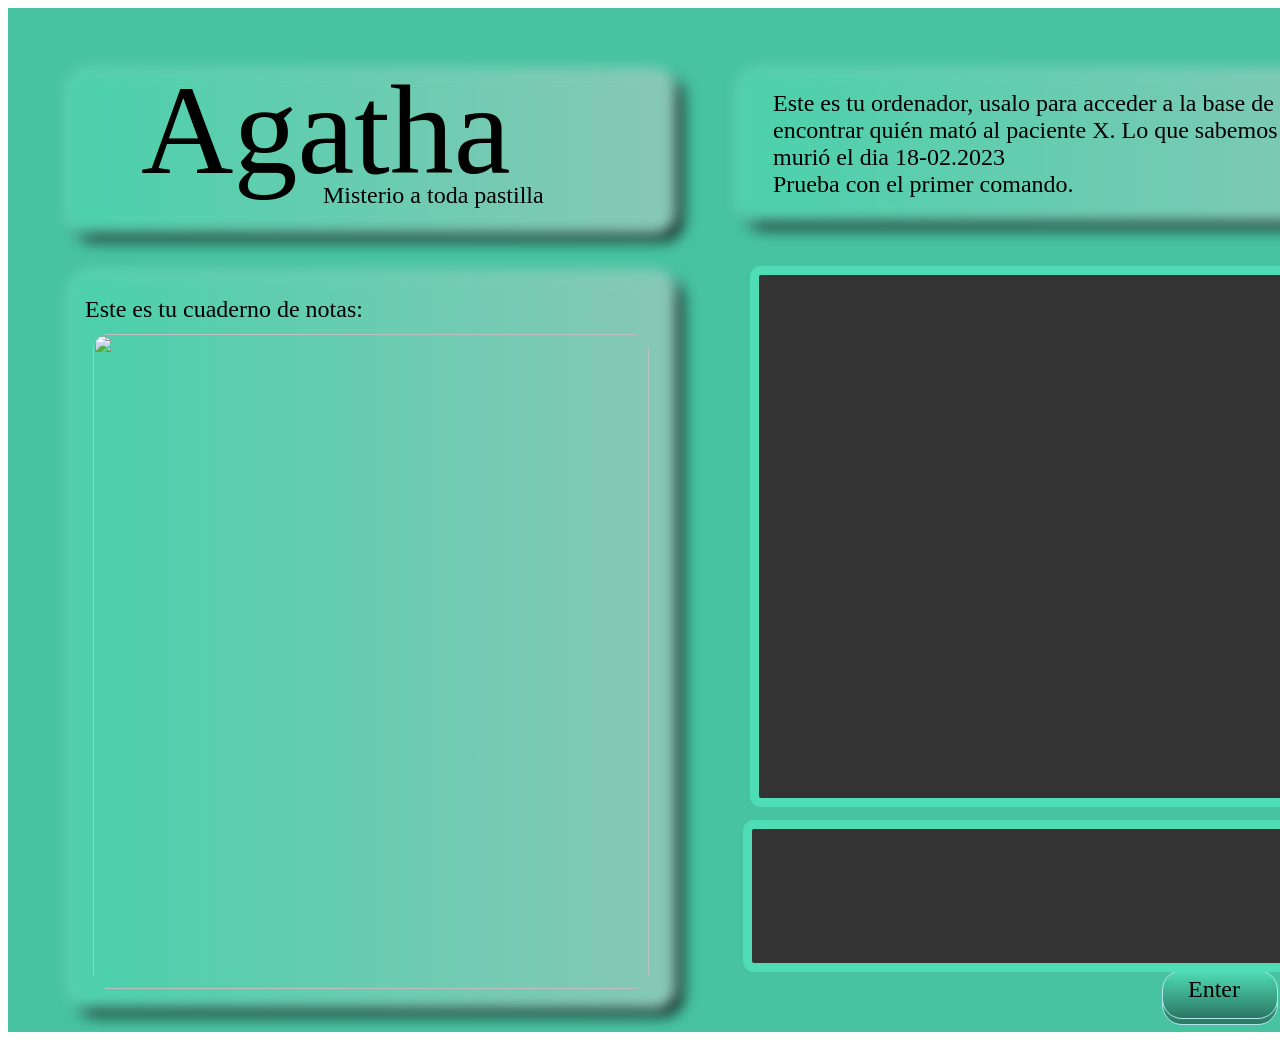
==== Agatha/src/main/resources/static/index.html @ eab16de8 "medio proyecto" ====
<!DOCTYPE html>
<html lang="en">
<head>
    <meta charset="UTF-8">
    <link rel="stylesheet" href="style.css">
    <link href="https://fonts.cdnfonts.com/css/typewriter" rel="stylesheet">
                
    <title>Agatha, Misterio a toda pastilla</title>
</head>
<body>
    <div class="PantallaDeJuego" style="width: 1440px; height: 1024px; position: relative; background: #47C3A0">
        <div class="Deletebutton" style="width: 114px; height: 47px; left: 1285px; top: 962px; position: absolute">
          <div class="Group2" style="width: 114px; height: 53px; left: 0px; top: 0px; position: absolute">
            <div class="Boxintro" style="width: 114px; height: 47px; left: 0px; top: 6px; position: absolute; background: linear-gradient(180deg, #4FCCDD 0%, #3D82AA 50%, #2B3977 100%); border-radius: 20px; border: 1px #B3E5F1 solid"></div>
            <div class="Boxintro" style="width: 114px; height: 47px; left: 0px; top: 0px; position: absolute; background: linear-gradient(180deg, #4FCCDD 0%, #3D82AA 50%, #2B3977 100%); border-radius: 20px; border: 1px #B3E5F1 solid"></div>
          </div>
          <div class="Borrar" style="width: 79px; height: 35px; left: 18px; top: 6px; position: absolute; color: black; font-size: 24px; font-family: American Typewriter; font-weight: 400; word-wrap: break-word">Borrar</div>
        </div>
        <div class="Enterbutton" style="width: 114px; height: 47px; left: 1154px; top: 962px; position: absolute">
          <div class="Group1" style="width: 114px; height: 53px; left: 0px; top: 0px; position: absolute">
            <div class="Boxintro" style="width: 114px; height: 47px; left: 0px; top: 6px; position: absolute; background: linear-gradient(180deg, #4FDDB5 0%, #3DAA8C 50%, #2B7761 100%); border-radius: 20px; border: 1px #B3E5F1 solid"></div>
            <div class="Boxintro" style="width: 114px; height: 47px; left: 0px; top: 0px; position: absolute; background: linear-gradient(180deg, #4FDDB5 0%, #3DAA8C 50%, #2B7761 100%); border-radius: 20px; border: 1px #B3E5F1 solid"></div>
          </div>
          <div class="Enter" style="width: 67px; height: 35px; left: 26px; top: 6px; position: absolute; color: black; font-size: 24px; font-family: American Typewriter; font-weight: 400; word-wrap: break-word">Enter</div>
        </div>
        <div class="Terminal" style="width: 650px; height: 523px; left: 742px; top: 258px; position: absolute; background: #333333; border-radius: 11px; border: 9px #4FDDB5 solid"></div>
        <div class="Input" style="width: 657px; height: 134px; left: 735px; top: 812px; position: absolute; background: #333333; border-radius: 11px; border: 9px #4FDDB5 solid"></div>
        <div class="Notes" style="width: 625px; height: 756px; left: 51px; top: 253px; position: absolute">
          <div class="Notas" style="width: 605px; height: 736px; left: 10px; top: 10px; position: absolute; background: linear-gradient(90deg, rgba(79.33, 220.98, 180.84, 0.54) 0%, rgba(190.33, 204.14, 200.23, 0.54) 100%); box-shadow: 6.599999904632568px 6.599999904632568px 6.599999904632568px; border-radius: 20px; border: 1px #F6F3F3 solid; filter: blur(6.60px); backdrop-filter: blur(4px)"></div>
          <div class="Pcuaderno" style="left: 26px; top: 35px; position: absolute; color: black; font-size: 24px; font-family: American Typewriter; font-weight: 400; word-wrap: break-word">Este es tu cuaderno de notas: </div>
          <img class="Texturacuaderno" style="width: 556px; height: 655px; left: 34px; top: 73px; position: absolute; border-radius: 16px" src="https://via.placeholder.com/556x655" />
        </div>
        <div class="Intro" style="width: 661px; height: 151px; left: 729px; top: 61px; position: absolute">
          <div class="Boxintro" style="width: 670px; height: 151px; left: 0px; top: 0px; position: absolute; background: linear-gradient(90deg, rgba(79.33, 220.98, 180.84, 0.54) 0%, rgba(190.33, 204.14, 200.23, 0.54) 100%); box-shadow: 6.599999904632568px 6.599999904632568px 6.599999904632568px; border-radius: 20px; border: 1px #F6F3F3 solid; filter: blur(6.60px)"></div>
          <div class="Intro" style="width: 589px; height: 43px; left: 36px; top: 21px; position: absolute; color: black; font-size: 24px; font-family: American Typewriter; font-weight: 400; word-wrap: break-word">Este es tu ordenador, usalo para acceder a la base de datos encontrar quién mató al paciente X. Lo que sabemos es que murió el dia 18-02.2023 <br/>Prueba con el primer comando. </div>
        </div>
        <div class="Header" style="width: 632px; height: 175px; left: 59px; top: 49px; position: absolute">
          <div class="Boxheader" style="width: 607px; height: 163px; left: 0px; top: 12px; position: absolute; background: linear-gradient(90deg, rgba(79.33, 220.98, 180.84, 0.54) 0%, rgba(190.33, 204.14, 200.23, 0.54) 100%); box-shadow: 6.599999904632568px 6.599999904632568px 6.599999904632568px; border-radius: 20px; border: 1px #F6F3F3 solid; filter: blur(6.60px); backdrop-filter: blur(4px)"></div>
          <div class="Header" style="width: 476px; height: 125px; left: 74px; top: 0px; position: absolute; color: black; font-size: 128px; font-family: American Typewriter; font-weight: 400; word-wrap: break-word">Agatha</div>
          <div class="Subheader" style="width: 376px; height: 35px; left: 256px; top: 125px; position: absolute; color: black; font-size: 24px; font-family: American Typewriter; font-weight: 400; word-wrap: break-word">Misterio a toda pastilla</div>
        </div>
      </div>
</body>
</html>
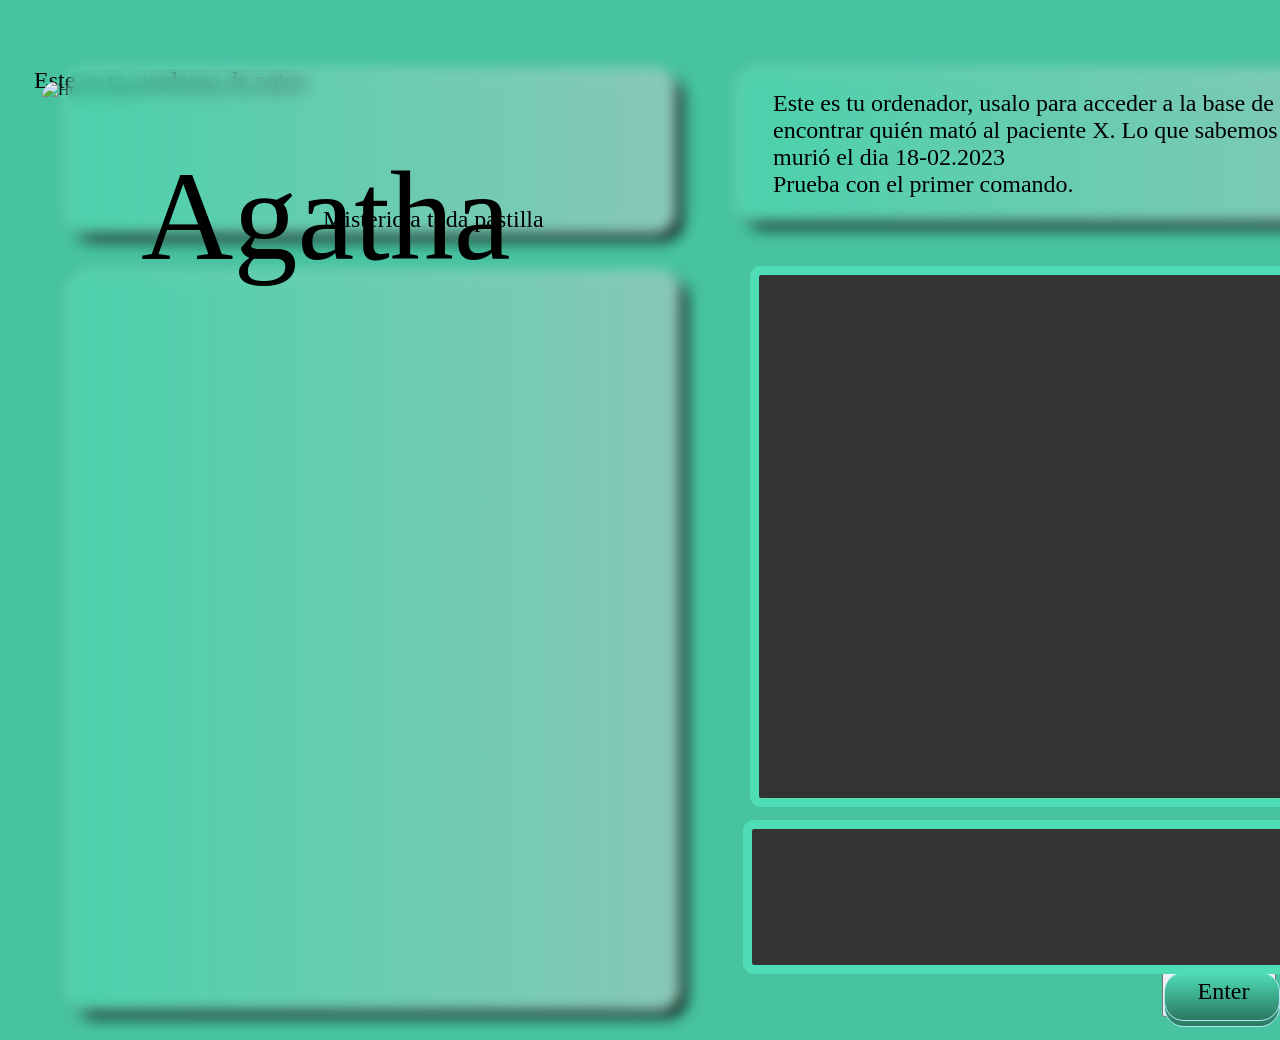
==== commit 1a1c71e2: "proyecto arreglado" ====
--- a/Agatha/src/main/resources/static/index.html
+++ b/Agatha/src/main/resources/static/index.html
@@ -7,38 +7,52 @@
                 
     <title>Agatha, Misterio a toda pastilla</title>
 </head>
-<body>
-    <div class="PantallaDeJuego" style="width: 1440px; height: 1024px; position: relative; background: #47C3A0">
-        <div class="Deletebutton" style="width: 114px; height: 47px; left: 1285px; top: 962px; position: absolute">
+<body class="PantallaDeJuego" style="width: 1440px; height: 1024px; position: relative; background: #47C3A0">
+   
+        <button class="Deletebutton" style="width: 114px; height: 47px; left: 1285px; top: 962px; position: absolute">
           <div class="Group2" style="width: 114px; height: 53px; left: 0px; top: 0px; position: absolute">
             <div class="Boxintro" style="width: 114px; height: 47px; left: 0px; top: 6px; position: absolute; background: linear-gradient(180deg, #4FCCDD 0%, #3D82AA 50%, #2B3977 100%); border-radius: 20px; border: 1px #B3E5F1 solid"></div>
             <div class="Boxintro" style="width: 114px; height: 47px; left: 0px; top: 0px; position: absolute; background: linear-gradient(180deg, #4FCCDD 0%, #3D82AA 50%, #2B3977 100%); border-radius: 20px; border: 1px #B3E5F1 solid"></div>
           </div>
-          <div class="Borrar" style="width: 79px; height: 35px; left: 18px; top: 6px; position: absolute; color: black; font-size: 24px; font-family: American Typewriter; font-weight: 400; word-wrap: break-word">Borrar</div>
-        </div>
-        <div class="Enterbutton" style="width: 114px; height: 47px; left: 1154px; top: 962px; position: absolute">
+          <span class="Borrar" style="width: 79px; height: 35px; left: 18px; top: 6px; position: absolute; color: black; font-size: 24px; font-family: American Typewriter; font-weight: 400; word-wrap: break-word">Borrar</span>
+        </button>
+        <button class="Enterbutton" style="width: 114px; height: 47px; left: 1154px; top: 962px; position: absolute">
           <div class="Group1" style="width: 114px; height: 53px; left: 0px; top: 0px; position: absolute">
-            <div class="Boxintro" style="width: 114px; height: 47px; left: 0px; top: 6px; position: absolute; background: linear-gradient(180deg, #4FDDB5 0%, #3DAA8C 50%, #2B7761 100%); border-radius: 20px; border: 1px #B3E5F1 solid"></div>
-            <div class="Boxintro" style="width: 114px; height: 47px; left: 0px; top: 0px; position: absolute; background: linear-gradient(180deg, #4FDDB5 0%, #3DAA8C 50%, #2B7761 100%); border-radius: 20px; border: 1px #B3E5F1 solid"></div>
+                <div class="Boxintro" style="width: 114px; height: 47px; left: 0px; top: 6px; position: absolute; background: linear-gradient(180deg, #4FDDB5 0%, #3DAA8C 50%, #2B7761 100%); border-radius: 20px; border: 1px #B3E5F1 solid"></div>
+                <div class="Boxintro" style="width: 114px; height: 47px; left: 0px; top: 0px; position: absolute; background: linear-gradient(180deg, #4FDDB5 0%, #3DAA8C 50%, #2B7761 100%); border-radius: 20px; border: 1px #B3E5F1 solid"></div>
           </div>
-          <div class="Enter" style="width: 67px; height: 35px; left: 26px; top: 6px; position: absolute; color: black; font-size: 24px; font-family: American Typewriter; font-weight: 400; word-wrap: break-word">Enter</div>
-        </div>
-        <div class="Terminal" style="width: 650px; height: 523px; left: 742px; top: 258px; position: absolute; background: #333333; border-radius: 11px; border: 9px #4FDDB5 solid"></div>
-        <div class="Input" style="width: 657px; height: 134px; left: 735px; top: 812px; position: absolute; background: #333333; border-radius: 11px; border: 9px #4FDDB5 solid"></div>
-        <div class="Notes" style="width: 625px; height: 756px; left: 51px; top: 253px; position: absolute">
-          <div class="Notas" style="width: 605px; height: 736px; left: 10px; top: 10px; position: absolute; background: linear-gradient(90deg, rgba(79.33, 220.98, 180.84, 0.54) 0%, rgba(190.33, 204.14, 200.23, 0.54) 100%); box-shadow: 6.599999904632568px 6.599999904632568px 6.599999904632568px; border-radius: 20px; border: 1px #F6F3F3 solid; filter: blur(6.60px); backdrop-filter: blur(4px)"></div>
-          <div class="Pcuaderno" style="left: 26px; top: 35px; position: absolute; color: black; font-size: 24px; font-family: American Typewriter; font-weight: 400; word-wrap: break-word">Este es tu cuaderno de notas: </div>
-          <img class="Texturacuaderno" style="width: 556px; height: 655px; left: 34px; top: 73px; position: absolute; border-radius: 16px" src="https://via.placeholder.com/556x655" />
-        </div>
+             <span class="Enter" style="width: 67px; height: 35px; left: 26px; top: 6px; position: absolute; color: black; font-size: 24px; font-family: American Typewriter; font-weight: 400; word-wrap: break-word">Enter</span>
+        </button>
+        
+    <output class="Terminal" style="width: 650px; height: 523px; left: 742px; top: 258px; position: absolute; background: #333333; border-radius: 11px; border: 9px #4FDDB5 solid"></output>
+        
+    <input class="Input" style="width: 657px; height: 134px; left: 735px; top: 812px; position: absolute; background: #333333; border-radius: 11px; border: 9px #4FDDB5 solid"></input>
+        
+    
+    <div class="Notes" style="width: 625px; height: 756px; left: 51px; top: 253px; position: absolute">
+            
+        <input type="textarea" class="Notas" style="width: 605px; height: 736px; left: 10px; top: 10px; position: absolute; background: linear-gradient(90deg, rgba(79.33, 220.98, 180.84, 0.54) 0%, rgba(190.33, 204.14, 200.23, 0.54) 100%); box-shadow: 6.599999904632568px 6.599999904632568px 6.599999904632568px; border-radius: 20px; border: 1px #F6F3F3 solid; filter: blur(6.60px); backdrop-filter: blur(4px)"></div>
+          
+        <p class="Pcuaderno" style="left: 26px; top: 35px; position: absolute; color: black; font-size: 24px; font-weight: 400; word-wrap: break-word">Este es tu cuaderno de notas: </p>
+          
+        <img class="Texturacuaderno" style="width: 556px; height: 655px; left: 34px; top: 73px; position: absolute; border-radius: 16px" src="papel_cuadrados.jpg" alt="Hoja de papel de cuaderno, decorativo" />
+    </div>
+        
+        
+        
         <div class="Intro" style="width: 661px; height: 151px; left: 729px; top: 61px; position: absolute">
           <div class="Boxintro" style="width: 670px; height: 151px; left: 0px; top: 0px; position: absolute; background: linear-gradient(90deg, rgba(79.33, 220.98, 180.84, 0.54) 0%, rgba(190.33, 204.14, 200.23, 0.54) 100%); box-shadow: 6.599999904632568px 6.599999904632568px 6.599999904632568px; border-radius: 20px; border: 1px #F6F3F3 solid; filter: blur(6.60px)"></div>
           <div class="Intro" style="width: 589px; height: 43px; left: 36px; top: 21px; position: absolute; color: black; font-size: 24px; font-family: American Typewriter; font-weight: 400; word-wrap: break-word">Este es tu ordenador, usalo para acceder a la base de datos encontrar quién mató al paciente X. Lo que sabemos es que murió el dia 18-02.2023 <br/>Prueba con el primer comando. </div>
         </div>
+        
+        
+        
+        
         <div class="Header" style="width: 632px; height: 175px; left: 59px; top: 49px; position: absolute">
           <div class="Boxheader" style="width: 607px; height: 163px; left: 0px; top: 12px; position: absolute; background: linear-gradient(90deg, rgba(79.33, 220.98, 180.84, 0.54) 0%, rgba(190.33, 204.14, 200.23, 0.54) 100%); box-shadow: 6.599999904632568px 6.599999904632568px 6.599999904632568px; border-radius: 20px; border: 1px #F6F3F3 solid; filter: blur(6.60px); backdrop-filter: blur(4px)"></div>
-          <div class="Header" style="width: 476px; height: 125px; left: 74px; top: 0px; position: absolute; color: black; font-size: 128px; font-family: American Typewriter; font-weight: 400; word-wrap: break-word">Agatha</div>
-          <div class="Subheader" style="width: 376px; height: 35px; left: 256px; top: 125px; position: absolute; color: black; font-size: 24px; font-family: American Typewriter; font-weight: 400; word-wrap: break-word">Misterio a toda pastilla</div>
+          <h1 class="Header" style="width: 476px; height: 125px; left: 74px; top: 0px; position: absolute; color: black; font-size: 128px; font-family: American Typewriter; font-weight: 400; word-wrap: break-word">Agatha</h1>
+          <h3 class="Subheader" style="width: 376px; height: 35px; left: 256px; top: 125px; position: absolute; color: black; font-size: 24px; font-family: American Typewriter; font-weight: 400; word-wrap: break-word">Misterio a toda pastilla</h3>
         </div>
-      </div>
+     
 </body>
 </html>
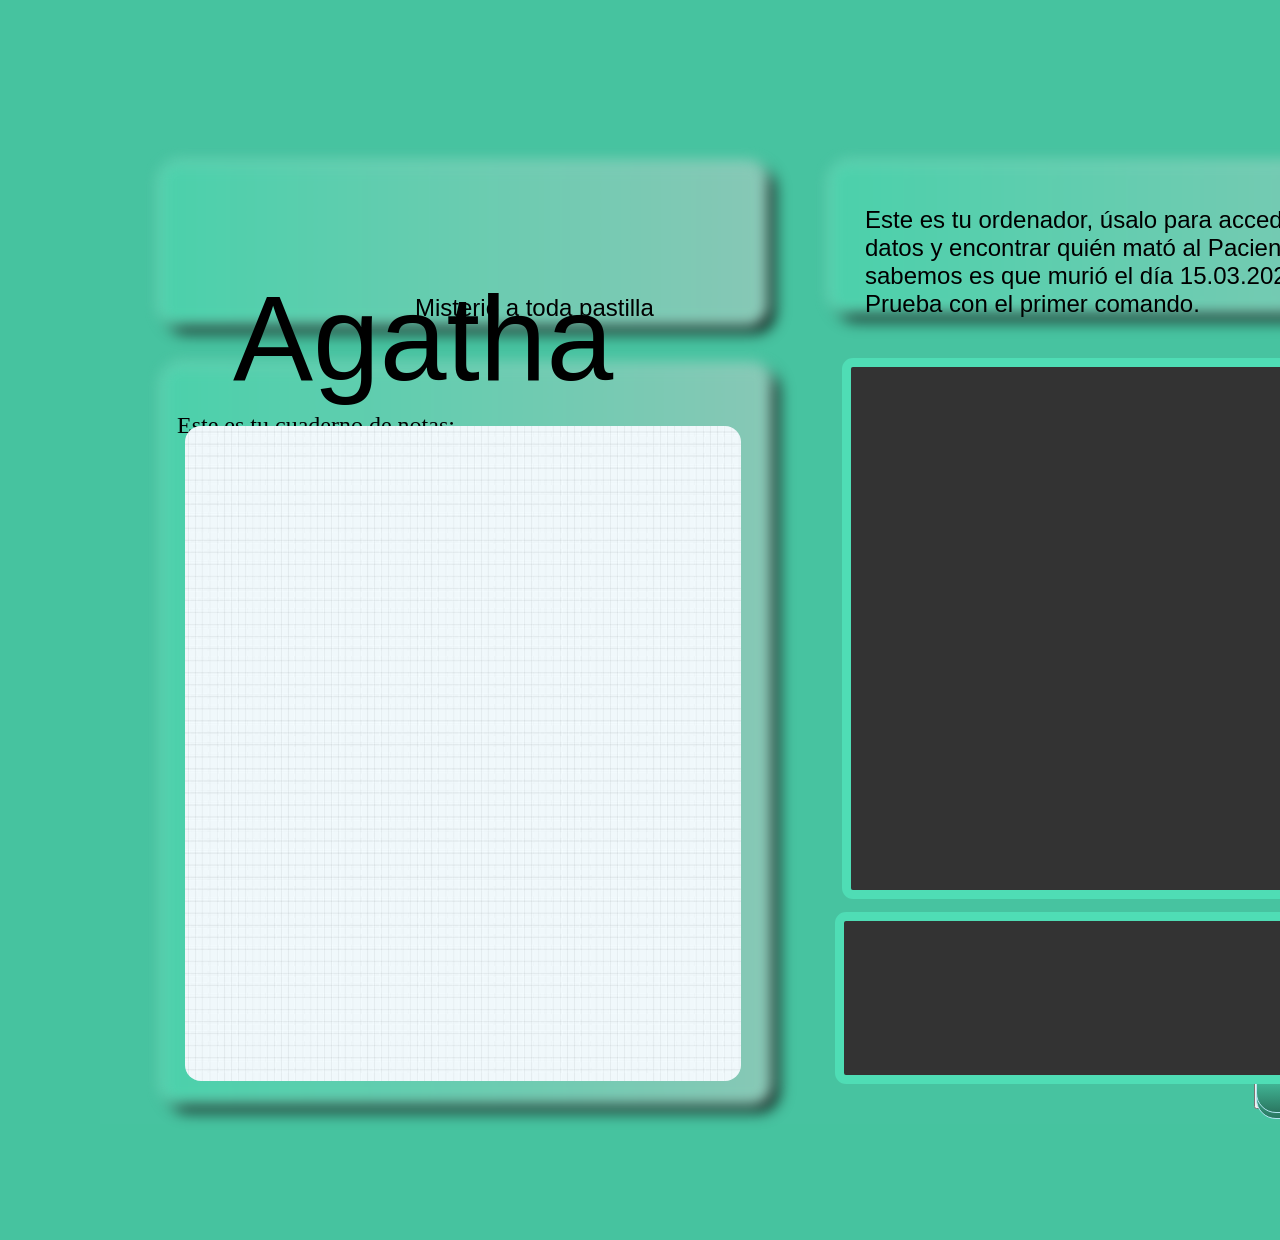
==== commit 50f34329: "funciona el back" ====
--- a/Agatha/src/main/resources/static/index.html
+++ b/Agatha/src/main/resources/static/index.html
@@ -1,58 +1,53 @@
 <!DOCTYPE html>
 <html lang="en">
 <head>
-    <meta charset="UTF-8">
-    <link rel="stylesheet" href="style.css">
-    <link href="https://fonts.cdnfonts.com/css/typewriter" rel="stylesheet">
+  <meta charset="UTF-8">
+  <meta name="viewport" content="width=device-width, initial-scale=1.0">
+  <title>Agatha - Hospital Database</title>
+  <link rel="stylesheet" href="css/styles.css">
+  <link href="https://fonts.cdnfonts.com/css/typewriter" rel="stylesheet">
                 
-    <title>Agatha, Misterio a toda pastilla</title>
 </head>
-<body class="PantallaDeJuego" style="width: 1440px; height: 1024px; position: relative; background: #47C3A0">
-   
-        <button class="Deletebutton" style="width: 114px; height: 47px; left: 1285px; top: 962px; position: absolute">
-          <div class="Group2" style="width: 114px; height: 53px; left: 0px; top: 0px; position: absolute">
-            <div class="Boxintro" style="width: 114px; height: 47px; left: 0px; top: 6px; position: absolute; background: linear-gradient(180deg, #4FCCDD 0%, #3D82AA 50%, #2B3977 100%); border-radius: 20px; border: 1px #B3E5F1 solid"></div>
-            <div class="Boxintro" style="width: 114px; height: 47px; left: 0px; top: 0px; position: absolute; background: linear-gradient(180deg, #4FCCDD 0%, #3D82AA 50%, #2B3977 100%); border-radius: 20px; border: 1px #B3E5F1 solid"></div>
-          </div>
-          <span class="Borrar" style="width: 79px; height: 35px; left: 18px; top: 6px; position: absolute; color: black; font-size: 24px; font-family: American Typewriter; font-weight: 400; word-wrap: break-word">Borrar</span>
-        </button>
-        <button class="Enterbutton" style="width: 114px; height: 47px; left: 1154px; top: 962px; position: absolute">
-          <div class="Group1" style="width: 114px; height: 53px; left: 0px; top: 0px; position: absolute">
-                <div class="Boxintro" style="width: 114px; height: 47px; left: 0px; top: 6px; position: absolute; background: linear-gradient(180deg, #4FDDB5 0%, #3DAA8C 50%, #2B7761 100%); border-radius: 20px; border: 1px #B3E5F1 solid"></div>
-                <div class="Boxintro" style="width: 114px; height: 47px; left: 0px; top: 0px; position: absolute; background: linear-gradient(180deg, #4FDDB5 0%, #3DAA8C 50%, #2B7761 100%); border-radius: 20px; border: 1px #B3E5F1 solid"></div>
-          </div>
-             <span class="Enter" style="width: 67px; height: 35px; left: 26px; top: 6px; position: absolute; color: black; font-size: 24px; font-family: American Typewriter; font-weight: 400; word-wrap: break-word">Enter</span>
-        </button>
-        
-    <output class="Terminal" style="width: 650px; height: 523px; left: 742px; top: 258px; position: absolute; background: #333333; border-radius: 11px; border: 9px #4FDDB5 solid"></output>
-        
-    <input class="Input" style="width: 657px; height: 134px; left: 735px; top: 812px; position: absolute; background: #333333; border-radius: 11px; border: 9px #4FDDB5 solid"></input>
-        
-    
-    <div class="Notes" style="width: 625px; height: 756px; left: 51px; top: 253px; position: absolute">
-            
-        <input type="textarea" class="Notas" style="width: 605px; height: 736px; left: 10px; top: 10px; position: absolute; background: linear-gradient(90deg, rgba(79.33, 220.98, 180.84, 0.54) 0%, rgba(190.33, 204.14, 200.23, 0.54) 100%); box-shadow: 6.599999904632568px 6.599999904632568px 6.599999904632568px; border-radius: 20px; border: 1px #F6F3F3 solid; filter: blur(6.60px); backdrop-filter: blur(4px)"></div>
-          
-        <p class="Pcuaderno" style="left: 26px; top: 35px; position: absolute; color: black; font-size: 24px; font-weight: 400; word-wrap: break-word">Este es tu cuaderno de notas: </p>
-          
-        <img class="Texturacuaderno" style="width: 556px; height: 655px; left: 34px; top: 73px; position: absolute; border-radius: 16px" src="papel_cuadrados.jpg" alt="Hoja de papel de cuaderno, decorativo" />
-    </div>
-        
-        
-        
-        <div class="Intro" style="width: 661px; height: 151px; left: 729px; top: 61px; position: absolute">
-          <div class="Boxintro" style="width: 670px; height: 151px; left: 0px; top: 0px; position: absolute; background: linear-gradient(90deg, rgba(79.33, 220.98, 180.84, 0.54) 0%, rgba(190.33, 204.14, 200.23, 0.54) 100%); box-shadow: 6.599999904632568px 6.599999904632568px 6.599999904632568px; border-radius: 20px; border: 1px #F6F3F3 solid; filter: blur(6.60px)"></div>
-          <div class="Intro" style="width: 589px; height: 43px; left: 36px; top: 21px; position: absolute; color: black; font-size: 24px; font-family: American Typewriter; font-weight: 400; word-wrap: break-word">Este es tu ordenador, usalo para acceder a la base de datos encontrar quién mató al paciente X. Lo que sabemos es que murió el dia 18-02.2023 <br/>Prueba con el primer comando. </div>
-        </div>
-        
-        
-        
-        
-        <div class="Header" style="width: 632px; height: 175px; left: 59px; top: 49px; position: absolute">
-          <div class="Boxheader" style="width: 607px; height: 163px; left: 0px; top: 12px; position: absolute; background: linear-gradient(90deg, rgba(79.33, 220.98, 180.84, 0.54) 0%, rgba(190.33, 204.14, 200.23, 0.54) 100%); box-shadow: 6.599999904632568px 6.599999904632568px 6.599999904632568px; border-radius: 20px; border: 1px #F6F3F3 solid; filter: blur(6.60px); backdrop-filter: blur(4px)"></div>
-          <h1 class="Header" style="width: 476px; height: 125px; left: 74px; top: 0px; position: absolute; color: black; font-size: 128px; font-family: American Typewriter; font-weight: 400; word-wrap: break-word">Agatha</h1>
-          <h3 class="Subheader" style="width: 376px; height: 35px; left: 256px; top: 125px; position: absolute; color: black; font-size: 24px; font-family: American Typewriter; font-weight: 400; word-wrap: break-word">Misterio a toda pastilla</h3>
-        </div>
-     
+<body>
+  <body>
+  <main class="Container">
+    <section class="PantallaDeJuego">
+      <button id="resetButton" class="Deletebutton" aria-label="Borrar comandos anteriores">
+        <span class="Botonazul">
+          <span class="Fbotondelete2"></span>
+          <span class="Fbotondelete1"></span>
+        </span>
+        <span class="Borrar">Borrar</span>
+      </button>
+      <button id="enterButton" class="Enterbutton" aria-label="Ejecutar comando">
+        <span class="Botonverde">
+          <span class="Fbotonenter2"></span>
+          <span class="Fbotonenter1"></span>
+        </span>
+        <span class="Enter">Enter</span>
+      </button>
+      <div id="Cuadro_de_entrada" class="Terminal">
+        <div class="terminal-screen"></div>
+      </div>
+      <textarea id="queryInput" class="Input" aria-label="Ingrese su comando aquí"></textarea>
+      <section class="Notes">
+        <textarea class="Divnotas" aria-label="Notas sobre pistas encontradas"></textarea>
+        <p class="Pcuaderno">Este es tu cuaderno de notas:</p>
+        <img class="Texturacuaderno" src="media/papel_cuadrados.jpg" alt="Textura de cuaderno" />
+      </section>
+      <section class="Intro">
+        <div class="Boxintro"></div>
+        <p class="Pintro">Este es tu ordenador, úsalo para acceder a la base de datos y encontrar quién mató al Paciente X. Lo que sabemos es que murió el día 15.03.2023<br/>Prueba con el primer comando.</p>
+      </section>
+      <section class="Header">
+        <div class="Boxheader"></div>
+        <h1 class="Titulo">Agatha</h1>
+        <h2 class="Subheader">Misterio a toda pastilla</h2>
+      </section>
+    </section>
+  </main>
+
+  <script src="js/script.js"></script>
 </body>
+
 </html>
--- a/Agatha/src/main/resources/static/css/styles.css
+++ b/Agatha/src/main/resources/static/css/styles.css
@@ -0,0 +1,275 @@
+body {
+  width: 1630px;
+  height: 1224px;
+  background: #46c39f;
+  font-family: 'Typewriter', sans-serif;
+                                                
+}
+
+.PantallaDeJuego {
+  width: 1440px;
+  height: 1024px;
+  left: 100px;
+  top: 100px;
+  position: absolute;
+  background: #47C3A0;
+}
+
+.Deletebutton {
+  width: 114px;
+  height: 47px;
+  left: 1285px;
+  top: 962px;
+  position: absolute;
+}
+
+.Botonazul {
+  width: 114px;
+  height: 53px;
+  left: 0px;
+  top: 0px;
+  position: absolute;
+}
+
+.Fbotondelete2 {
+  width: 114px;
+  height: 47px;
+  left: 0px;
+  top: 6px;
+  position: absolute;
+  background: linear-gradient(180deg, #4FCCDD 0%, #3D82AA 50%, #2B3977 100%);
+  border-radius: 20px;
+  border: 1px #B3E5F1 solid;
+}
+
+.Fbotondelete1 {
+  width: 114px;
+  height: 47px;
+  left: 0px;
+  top: 0px;
+  position: absolute;
+  background: linear-gradient(180deg, #4FCCDD 0%, #3D82AA 50%, #2B3977 100%);
+  border-radius: 20px;
+  border: 1px #B3E5F1 solid;
+}
+
+.Borrar {
+  width: 79px;
+  height: 35px;
+  left: 18px;
+  top: 6px;
+  position: absolute;
+  color: black;
+  font-size: 24px;
+  font-family: American Typewriter;
+  font-weight: 400;
+  word-wrap: break-word;
+}
+
+.Enterbutton {
+  width: 114px;
+  height: 47px;
+  left: 1154px;
+  top: 962px;
+  position: absolute;
+}
+
+.Botonverde {
+  width: 114px;
+  height: 53px;
+  left: 0px;
+  top: 0px;
+  position: absolute;
+}
+
+.Fbotonenter2 {
+  width: 114px;
+  height: 47px;
+  left: 0px;
+  top: 6px;
+  position: absolute;
+  background: linear-gradient(180deg, #4FDDB5 0%, #3DAA8C 50%, #2B7761 100%);
+  border-radius: 20px;
+  border: 1px #B3E5F1 solid;
+}
+
+.Fbotonenter1 {
+  width: 114px;
+  height: 47px;
+  left: 0px;
+  top: 0px;
+  position: absolute;
+  background: linear-gradient(180deg, #4FDDB5 0%, #3DAA8C 50%, #2B7761 100%);
+  border-radius: 20px;
+  border: 1px #B3E5F1 solid;
+}
+
+.Enter {
+  width: 67px;
+  height: 35px;
+  left: 26px;
+  top: 6px;
+  position: absolute;
+  color: black;
+  font-size: 24px;
+  font-weight: 400;
+  word-wrap: break-word;
+}
+
+.Terminal {
+  width: 650px;
+  height: 523px;
+  left: 742px;
+  top: 258px;
+  position: absolute;
+  background: #333333;
+  border-radius: 11px;
+  border: 9px #4FDDB5 solid;
+  overflow-y: auto;
+  white-space: pre-wrap;
+  word-wrap: break-word;
+  
+}
+
+.terminal-screen {
+    color: #00FF00;
+    font-family: monospace;
+    padding: 10px;
+    overflow-y: auto;
+    height: 100%;
+}
+
+.Input {
+  width: 657px;
+  height: 134px;
+  left: 735px;
+  top: 812px;
+  position: absolute;
+  background: #333333;
+  border-radius: 11px;
+  border: 9px #4FDDB5 solid;
+  color: #00FF00;
+    font-family: monospace;
+    padding: 10px;
+}
+
+.Notes {
+  width: 625px;
+  height: 756px;
+  left: 51px;
+  top: 253px;
+  position: absolute;
+}
+
+.Divnotas {
+  width: 605px;
+  height: 736px;
+  left: 10px;
+  top: 10px;
+  position: absolute;
+  background: linear-gradient(90deg, rgba(79.33, 220.98, 180.84, 0.54) 0%, rgba(190.33, 204.14, 200.23, 0.54) 100%);
+  box-shadow: 6.599999904632568px 6.599999904632568px 6.599999904632568px;
+  border-radius: 20px;
+  border: 1px #F6F3F3 solid;
+  filter: blur(6.60px);
+  backdrop-filter: blur(4px);
+}
+
+.Pcuaderno {
+  left: 26px;
+  top: 35px;
+  position: absolute;
+  color: black;
+  font-size: 24px;
+  font-family: American Typewriter;
+  font-weight: 400;
+  word-wrap: break-word;
+}
+
+.Texturacuaderno {
+  width: 556px;
+  height: 655px;
+  left: 34px;
+  top: 73px;
+  position: absolute;
+  border-radius: 16px;
+}
+
+.Intro {
+  width: 661px;
+  height: 151px;
+  left: 729px;
+  top: 61px;
+  position: absolute;
+}
+
+.Boxintro {
+  width: 670px;
+  height: 151px;
+  left: 0px;
+  top: 0px;
+  position: absolute;
+  background: linear-gradient(90deg, rgba(79.33, 220.98, 180.84, 0.54) 0%, rgba(190.33, 204.14, 200.23, 0.54) 100%);
+  box-shadow: 6.599999904632568px 6.599999904632568px 6.599999904632568px;
+  border-radius: 20px;
+  border: 1px #F6F3F3 solid;
+  filter: blur(6.60px);
+}
+
+.Pintro {
+  width: 589px;
+  height: 43px;
+  left: 36px;
+  top: 21px;
+  position: absolute;
+  color: black;
+  font-size: 24px;
+  font-weight: 400;
+  word-wrap: break-word;
+}
+
+.Header {
+  width: 632px;
+  height: 175px;
+  left: 59px;
+  top: 49px;
+  position: absolute;
+}
+
+.Boxheader {
+  width: 607px;
+  height: 163px;
+  left: 0px;
+  top: 12px;
+  position: absolute;
+  background: linear-gradient(90deg, rgba(79.33, 220.98, 180.84, 0.54) 0%, rgba(190.33, 204.14, 200.23, 0.54) 100%);
+  box-shadow: 6.599999904632568px 6.599999904632568px 6.599999904632568px;
+  border-radius: 20px;
+  border: 1px #F6F3F3 solid;
+  filter: blur(6.60px);
+  backdrop-filter: blur(4px);
+}
+
+.Titulo {
+  width: 476px;
+  height: 125px;
+  left: 74px;
+  top: 0px;
+  position: absolute;
+  color: black;
+  font-size: 120px;
+  font-weight: 400;
+  word-wrap: break-word;
+}
+
+.Subheader {
+  width: 376px;
+  height: 35px;
+  left: 256px;
+  top: 125px;
+  position: absolute;
+  color: black;
+  font-size: 24px;
+  font-weight: 400;
+  word-wrap: break-word;
+}
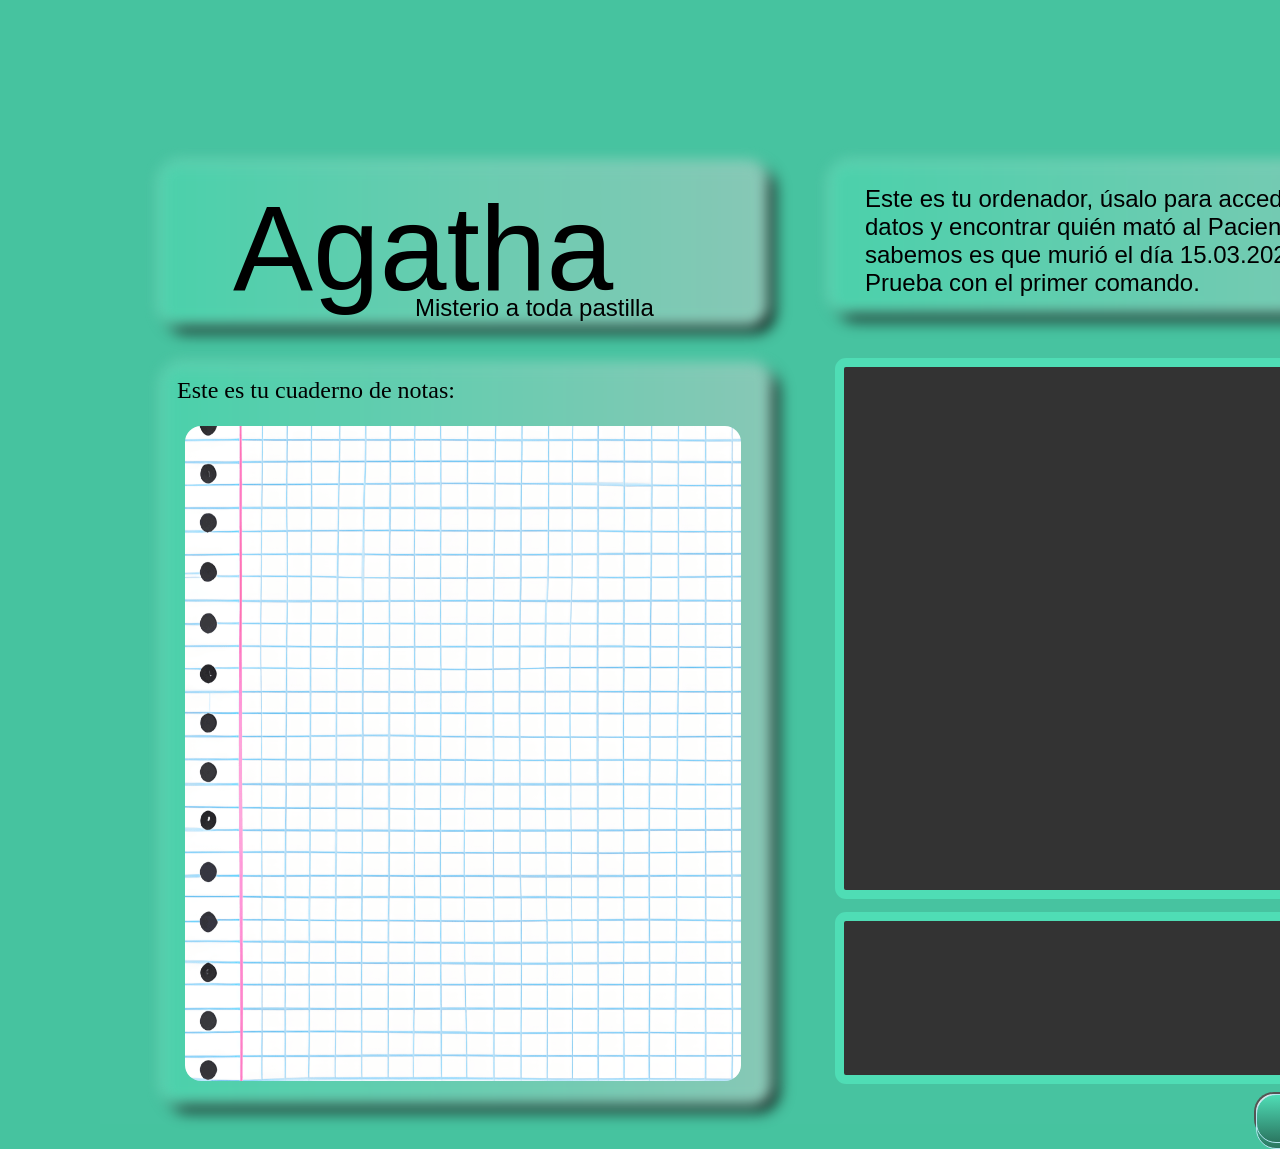
==== commit 4046eb53: "juego OK css ok, creada tabla instrucciones" ====
--- a/Agatha/src/main/resources/static/index.html
+++ b/Agatha/src/main/resources/static/index.html
@@ -12,28 +12,35 @@
   <body>
   <main class="Container">
     <section class="PantallaDeJuego">
-      <button id="resetButton" class="Deletebutton" aria-label="Borrar comandos anteriores">
+      
+        <button id="resetButton" class="Deletebutton" aria-label="Borrar comandos anteriores">
         <span class="Botonazul">
           <span class="Fbotondelete2"></span>
           <span class="Fbotondelete1"></span>
         </span>
         <span class="Borrar">Borrar</span>
       </button>
-      <button id="enterButton" class="Enterbutton" aria-label="Ejecutar comando">
+      
+        <button id="enterButton" class="Enterbutton" aria-label="Ejecutar comando">
         <span class="Botonverde">
           <span class="Fbotonenter2"></span>
           <span class="Fbotonenter1"></span>
         </span>
         <span class="Enter">Enter</span>
       </button>
-      <div id="Cuadro_de_entrada" class="Terminal">
+      
+        
+        <div id="Terminal" class="Terminal">
         <div class="terminal-screen"></div>
       </div>
-      <textarea id="queryInput" class="Input" aria-label="Ingrese su comando aquí"></textarea>
+      
+        <textarea id="queryInput" class="Input" aria-label="Ingrese su comando aquí"></textarea>
+      
+      
       <section class="Notes">
         <textarea class="Divnotas" aria-label="Notas sobre pistas encontradas"></textarea>
         <p class="Pcuaderno">Este es tu cuaderno de notas:</p>
-        <img class="Texturacuaderno" src="media/papel_cuadrados.jpg" alt="Textura de cuaderno" />
+        <img class="Texturacuaderno" src="media/Lined-Notebook.png" alt="Textura de cuaderno" />
       </section>
       <section class="Intro">
         <div class="Boxintro"></div>
--- a/Agatha/src/main/resources/static/css/styles.css
+++ b/Agatha/src/main/resources/static/css/styles.css
@@ -1,6 +1,6 @@
 body {
-  width: 1630px;
-  height: 1224px;
+  width: 1440px;
+  height: 1024px;
   background: #46c39f;
   font-family: 'Typewriter', sans-serif;
                                                 
@@ -14,12 +14,14 @@
   position: absolute;
   background: #47C3A0;
 }
+/*-------- Boton de Borrar------*/
 
 .Deletebutton {
   width: 114px;
   height: 47px;
   left: 1285px;
-  top: 962px;
+  top: 992px;
+  border-radius: 20px;
   position: absolute;
 }
 
@@ -65,12 +67,14 @@
   font-weight: 400;
   word-wrap: break-word;
 }
+/* -------------boton de Enter ------------*/
 
 .Enterbutton {
   width: 114px;
   height: 47px;
   left: 1154px;
-  top: 962px;
+  top: 992px;
+  border-radius: 20px;
   position: absolute;
 }
 
@@ -116,10 +120,11 @@
   word-wrap: break-word;
 }
 
+/*--------La terminal ----------------*/
 .Terminal {
-  width: 650px;
+  width: 657px;
   height: 523px;
-  left: 742px;
+  left: 735px;
   top: 258px;
   position: absolute;
   background: #333333;
@@ -139,6 +144,7 @@
     height: 100%;
 }
 
+/*-------------El input de texto de la terminal -----------*/
 .Input {
   width: 657px;
   height: 134px;
@@ -149,10 +155,11 @@
   border-radius: 11px;
   border: 9px #4FDDB5 solid;
   color: #00FF00;
-    font-family: monospace;
-    padding: 10px;
-}
-
+  font-family: monospace;
+  padding: 10px;
+}
+
+/* ---------  El block de notas -------------------------*/
 .Notes {
   width: 625px;
   height: 756px;
@@ -177,7 +184,7 @@
 
 .Pcuaderno {
   left: 26px;
-  top: 35px;
+  top: 0px;
   position: absolute;
   color: black;
   font-size: 24px;
@@ -195,6 +202,8 @@
   border-radius: 16px;
 }
 
+/* ---------  El bloque de instrucciones del juego ----------*/
+
 .Intro {
   width: 661px;
   height: 151px;
@@ -220,14 +229,15 @@
   width: 589px;
   height: 43px;
   left: 36px;
-  top: 21px;
-  position: absolute;
-  color: black;
-  font-size: 24px;
-  font-weight: 400;
-  word-wrap: break-word;
-}
-
+  top: 0px;
+  position: absolute;
+  color: black;
+  font-size: 24px;
+  font-weight: 400;
+  word-wrap: break-word;
+}
+
+/* ------------------ El Bloque con el Título del Juego---------------*/
 .Header {
   width: 632px;
   height: 175px;
@@ -250,11 +260,11 @@
   backdrop-filter: blur(4px);
 }
 
-.Titulo {
+.Titulo {   /*  AGATHA  */
   width: 476px;
   height: 125px;
   left: 74px;
-  top: 0px;
+  top: -90px;
   position: absolute;
   color: black;
   font-size: 120px;
@@ -262,7 +272,7 @@
   word-wrap: break-word;
 }
 
-.Subheader {
+.Subheader {  /* Un misterio a toda pastilla */
   width: 376px;
   height: 35px;
   left: 256px;
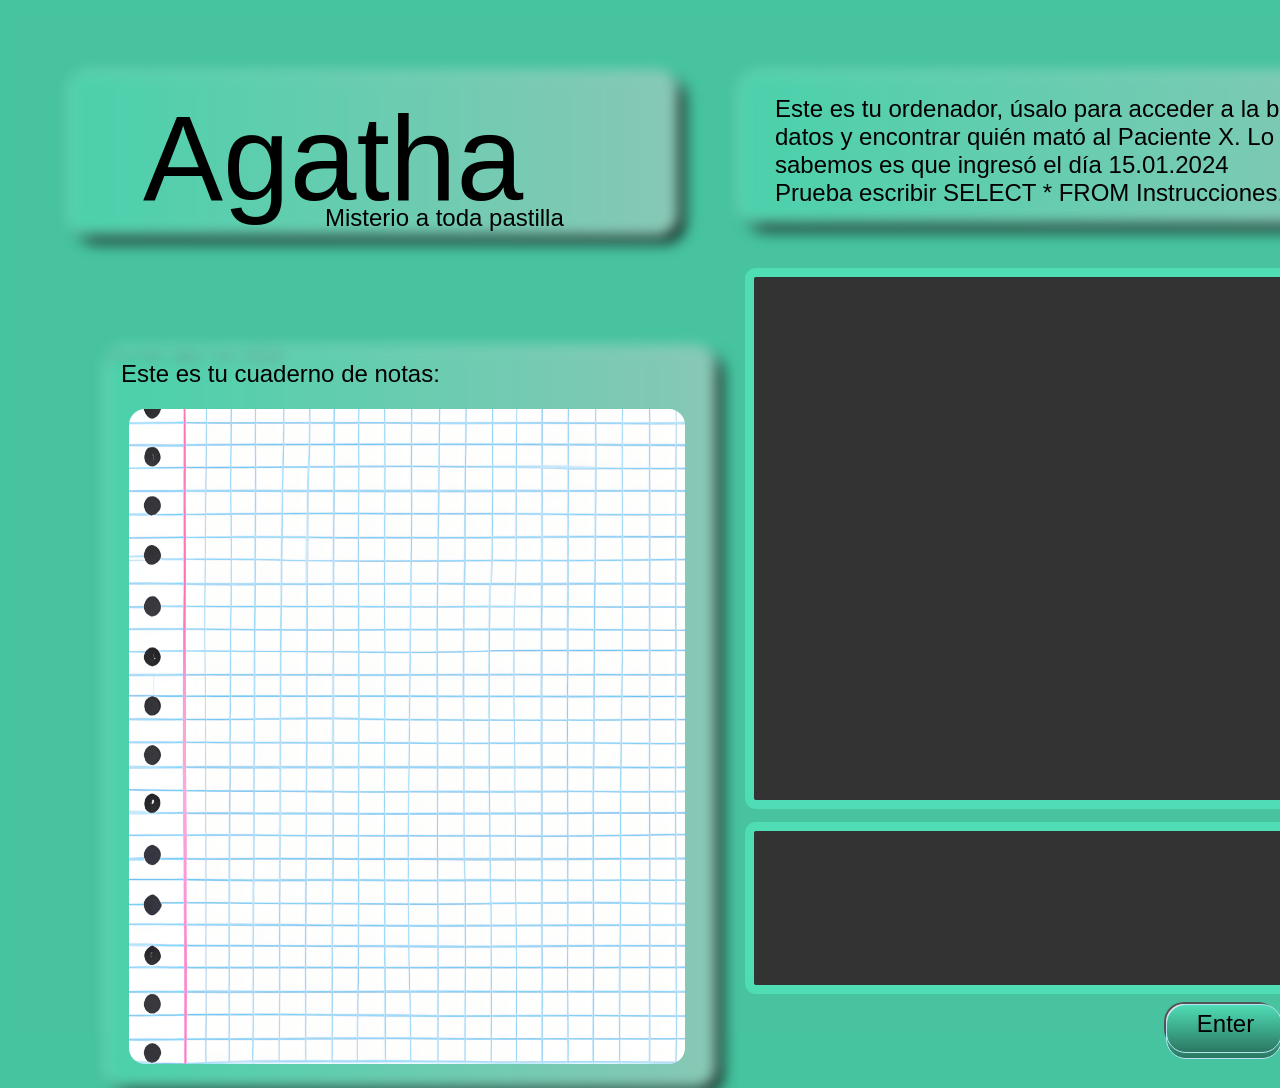
==== commit 7de9808f: "pistas por printar sobre el div que toca" ====
--- a/Agatha/src/main/resources/static/index.html
+++ b/Agatha/src/main/resources/static/index.html
@@ -29,24 +29,33 @@
         <span class="Enter">Enter</span>
       </button>
       
-        
+        <!-- El input del teclado, aqui escribimos los comandos --> 
         <div id="Terminal" class="Terminal">
         <div class="terminal-screen"></div>
       </div>
       
+        <!-- El input del teclado, aqui escribimos los comandos --> 
         <textarea id="queryInput" class="Input" aria-label="Ingrese su comando aquí"></textarea>
       
-      
+        <!-- EL cuaderno de Notas  -->
       <section class="Notes">
-        <textarea class="Divnotas" aria-label="Notas sobre pistas encontradas"></textarea>
+          <div class="NoteContent">
+          <textarea class="Divnotas" aria-label="Notas sobre pistas encontradas" placeholder="Escribe aqui tus notas"></textarea>
         <p class="Pcuaderno">Este es tu cuaderno de notas:</p>
         <img class="Texturacuaderno" src="media/Lined-Notebook.png" alt="Textura de cuaderno" />
+        <!-- <div class="PistaEncontrada"></div>-->
+          </div>
       </section>
+        
+        
+        <!-- El Bloque con la introduccion, aqui damos el primer comando en el p -->  
       <section class="Intro">
         <div class="Boxintro"></div>
-        <p class="Pintro">Este es tu ordenador, úsalo para acceder a la base de datos y encontrar quién mató al Paciente X. Lo que sabemos es que murió el día 15.03.2023<br/>Prueba con el primer comando.</p>
+        <p class="Pintro">Este es tu ordenador, úsalo para acceder a la base de datos y encontrar quién mató al Paciente X. Lo que sabemos es que ingresó el día 15.01.2024<br/>Prueba escribir SELECT * FROM Instrucciones.</p>
       </section>
-      <section class="Header">
+      
+        <!-- EL Titulo  del juego  -->   
+        <section class="Header">
         <div class="Boxheader"></div>
         <h1 class="Titulo">Agatha</h1>
         <h2 class="Subheader">Misterio a toda pastilla</h2>
--- a/Agatha/src/main/resources/static/css/styles.css
+++ b/Agatha/src/main/resources/static/css/styles.css
@@ -9,8 +9,8 @@
 .PantallaDeJuego {
   width: 1440px;
   height: 1024px;
-  left: 100px;
-  top: 100px;
+  left: 10px;
+  top: 10px;
   position: absolute;
   background: #47C3A0;
 }
@@ -166,7 +166,12 @@
   left: 51px;
   top: 253px;
   position: absolute;
-}
+  z-index: 0
+}
+ .NoteContent {
+    position: relative;
+    z-index: 1;
+  }
 
 .Divnotas {
   width: 605px;
@@ -188,11 +193,20 @@
   position: absolute;
   color: black;
   font-size: 24px;
-  font-family: American Typewriter;
-  font-weight: 400;
-  word-wrap: break-word;
-}
-
+  
+  font-weight: 400;
+  word-wrap: break-word;
+}
+.NoteContent {
+   width: 556px;
+  height: 655px;
+  left: 34px;
+  top: 73px;
+  position: absolute;
+  border-radius: 16px;
+  z-index: 2; 
+    
+}
 .Texturacuaderno {
   width: 556px;
   height: 655px;
@@ -200,6 +214,7 @@
   top: 73px;
   position: absolute;
   border-radius: 16px;
+  z-index: 0;
 }
 
 /* ---------  El bloque de instrucciones del juego ----------*/
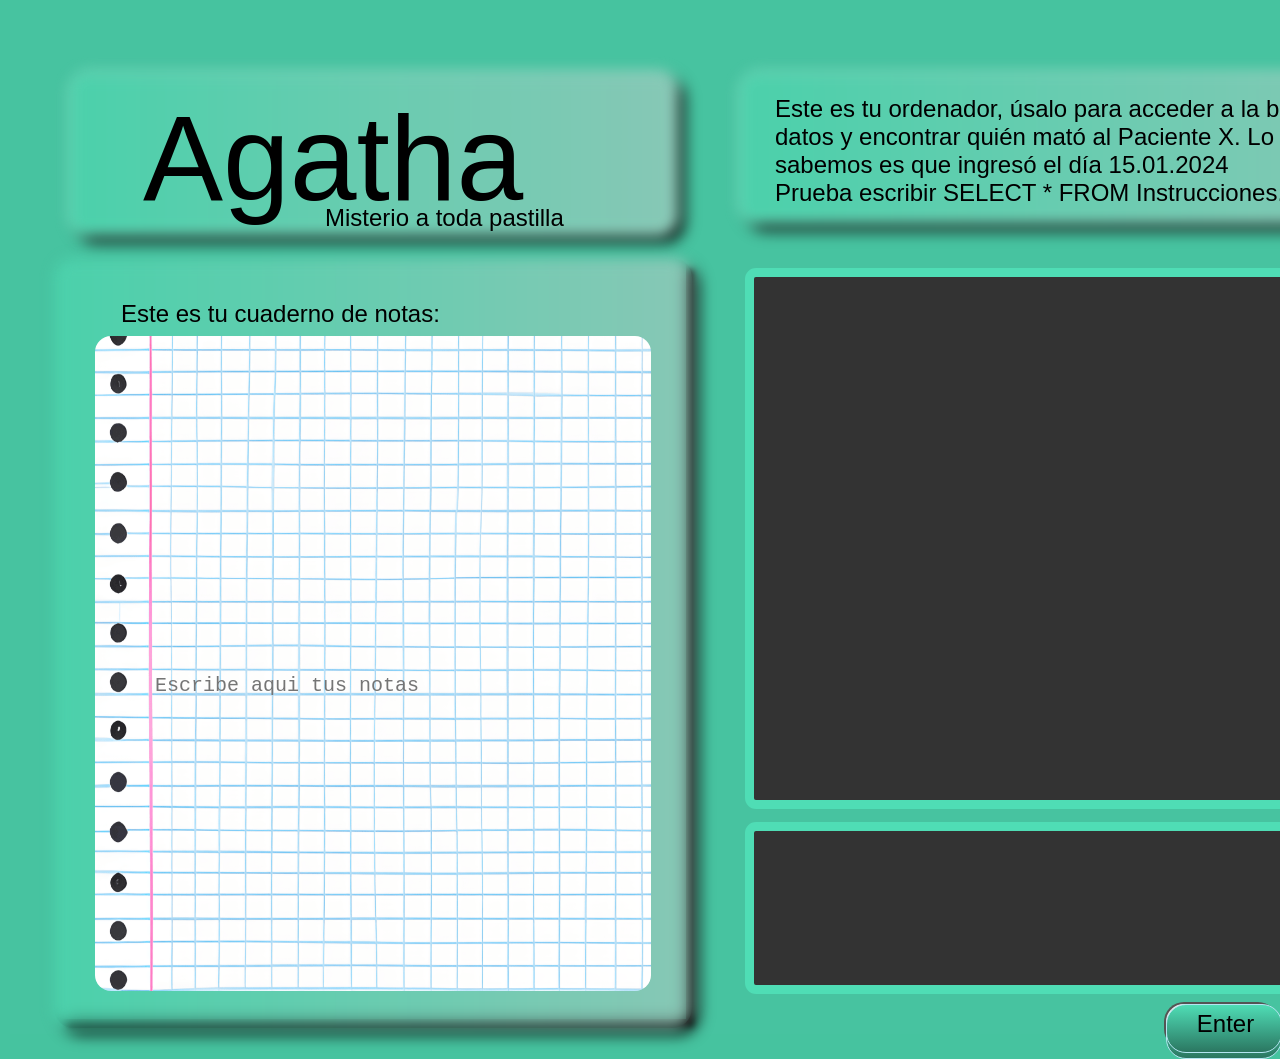
==== commit 55004b02: "añadico comentarios, css ok, block notas ok, text area ok" ====
--- a/Agatha/src/main/resources/static/index.html
+++ b/Agatha/src/main/resources/static/index.html
@@ -29,23 +29,24 @@
         <span class="Enter">Enter</span>
       </button>
       
-        <!-- El input del teclado, aqui escribimos los comandos --> 
+        <!-- El output, esta es la terminal y donde se ve los resultados de las consultas SQL  --> 
         <div id="Terminal" class="Terminal">
         <div class="terminal-screen"></div>
       </div>
       
         <!-- El input del teclado, aqui escribimos los comandos --> 
-        <textarea id="queryInput" class="Input" aria-label="Ingrese su comando aquí"></textarea>
+        <textarea id="queryInput" class="Input" aria-label="Escribe aqui tus comanodos"></textarea>
       
         <!-- EL cuaderno de Notas  -->
       <section class="Notes">
-          <div class="NoteContent">
-          <textarea class="Divnotas" aria-label="Notas sobre pistas encontradas" placeholder="Escribe aqui tus notas"></textarea>
-        <p class="Pcuaderno">Este es tu cuaderno de notas:</p>
-        <img class="Texturacuaderno" src="media/Lined-Notebook.png" alt="Textura de cuaderno" />
-        <!-- <div class="PistaEncontrada"></div>-->
-          </div>
-      </section>
+          <div class="fondoNotes"></div>
+  <div class="NoteContent">
+    <img class="Texturacuaderno" src="media/Lined-Notebook.png" alt="Textura de cuaderno" />
+    <div class="PistaEncontrada" aria-label="Notas sobre pistas encontradas"></div>  
+    <textarea class="Divnotas" aria-label="Tus Notas sobre pistas encontradas o lo que quieras" placeholder="Escribe aqui tus notas"></textarea>
+    <p class="Pcuaderno">Este es tu cuaderno de notas:</p>
+  </div>
+</section>
         
         
         <!-- El Bloque con la introduccion, aqui damos el primer comando en el p -->  
--- a/Agatha/src/main/resources/static/css/styles.css
+++ b/Agatha/src/main/resources/static/css/styles.css
@@ -130,7 +130,7 @@
   background: #333333;
   border-radius: 11px;
   border: 9px #4FDDB5 solid;
-  overflow-y: auto;
+  overflow-y:auto;
   white-space: pre-wrap;
   word-wrap: break-word;
   
@@ -140,7 +140,7 @@
     color: #00FF00;
     font-family: monospace;
     padding: 10px;
-    overflow-y: auto;
+/*    overflow-y: auto;*/
     height: 100%;
 }
 
@@ -160,61 +160,147 @@
 }
 
 /* ---------  El block de notas -------------------------*/
+/*.Notes {
+  width: 625px;
+  height: 756px;
+  left: 51px;
+  top: 253px;
+  position: absolute;
+  z-index: 0
+}
+ .NoteContent {
+    position: relative;
+    z-index: 1;
+  }
+
+.Divnotas {
+  width: 605px;
+  height: 736px;
+  left: 10px;
+  top: 10px;
+  position: absolute;
+  background: linear-gradient(90deg, rgba(79.33, 220.98, 180.84, 0.54) 0%, rgba(190.33, 204.14, 200.23, 0.54) 100%);
+  box-shadow: 6.599999904632568px 6.599999904632568px 6.599999904632568px;
+  border-radius: 20px;
+  border: 1px #F6F3F3 solid;
+  filter: blur(6.60px);
+  backdrop-filter: blur(4px);
+}
+
+.Pcuaderno {
+  left: 26px;
+  top: 0px;
+  position: absolute;
+  color: black;
+  font-size: 24px;
+  
+  font-weight: 400;
+  word-wrap: break-word;
+}
+.NoteContent {
+   width: 556px;
+  height: 655px;
+  left: 34px;
+  top: 73px;
+  position: absolute;
+  border-radius: 16px;
+  z-index: 2; 
+    
+}
+.Texturacuaderno {
+  width: 556px;
+  height: 655px;
+  left: 34px;
+  top: 73px;
+  position: absolute;
+  border-radius: 16px;
+  z-index: 0;
+}*/
+
 .Notes {
   width: 625px;
   height: 756px;
   left: 51px;
   top: 253px;
   position: absolute;
-  z-index: 0
-}
- .NoteContent {
-    position: relative;
-    z-index: 1;
-  }
-
-.Divnotas {
-  width: 605px;
-  height: 736px;
-  left: 10px;
-  top: 10px;
-  position: absolute;
+  z-index: 0;
+  box-shadow: 6.599999904632568px 6.599999904632568px 6.599999904632568px;
+  
+
+}
+
+.fondoNotes {
+  width: 638px;
+  height: 770px;
+  left: -7px;
+  top: -5px;
+  position: absolute;
+  z-index: 0;
   background: linear-gradient(90deg, rgba(79.33, 220.98, 180.84, 0.54) 0%, rgba(190.33, 204.14, 200.23, 0.54) 100%);
   box-shadow: 6.599999904632568px 6.599999904632568px 6.599999904632568px;
   border-radius: 20px;
-  border: 1px #F6F3F3 solid;
+  
   filter: blur(6.60px);
   backdrop-filter: blur(4px);
 }
 
-.Pcuaderno {
-  left: 26px;
-  top: 0px;
-  position: absolute;
-  color: black;
-  font-size: 24px;
-  
-  font-weight: 400;
-  word-wrap: break-word;
-}
 .NoteContent {
-   width: 556px;
-  height: 655px;
-  left: 34px;
-  top: 73px;
-  position: absolute;
-  border-radius: 16px;
-  z-index: 2; 
-    
-}
-.Texturacuaderno {
+  position: relative;
   width: 556px;
   height: 655px;
   left: 34px;
   top: 73px;
-  position: absolute;
   border-radius: 16px;
-  z-index: 0;
+  z-index: 1;
+}
+
+.Texturacuaderno {
+  width: 100%;
+  height: 100%;
+  position: absolute;
+  border-radius: 16px;
+  z-index: 1;
+}
+
+.PistaEncontrada {
+  position: absolute;
+  top: 10px;
+  left: 50px;
+  width: 90%;
+  height: 50%;
+  overflow-y: auto;
+  z-index: 3;
+  padding: 10px;
+  box-sizing: border-box;
+  font-size: 20px;
+  font-weight: 400;
+  word-wrap: break-word;
+}
+
+.Divnotas {
+  position: absolute;
+  bottom: 0;
+  left: 50px;
+  width: 90%;
+  height: 50%;
+  background: transparent;
+  border: none;
+  z-index: 3;
+  padding: 10px;
+  box-sizing: border-box;
+  resize: none;
+  font-size: 20px;
+}
+
+.Pcuaderno {
+  left: 26px;
+  top: -60px;
+  position: absolute;
+  color: black;
+  font-size: 24px;
+  font-weight: 400;
+  word-wrap: break-word;
+  z-index: 4;
 }
 
 /* ---------  El bloque de instrucciones del juego ----------*/
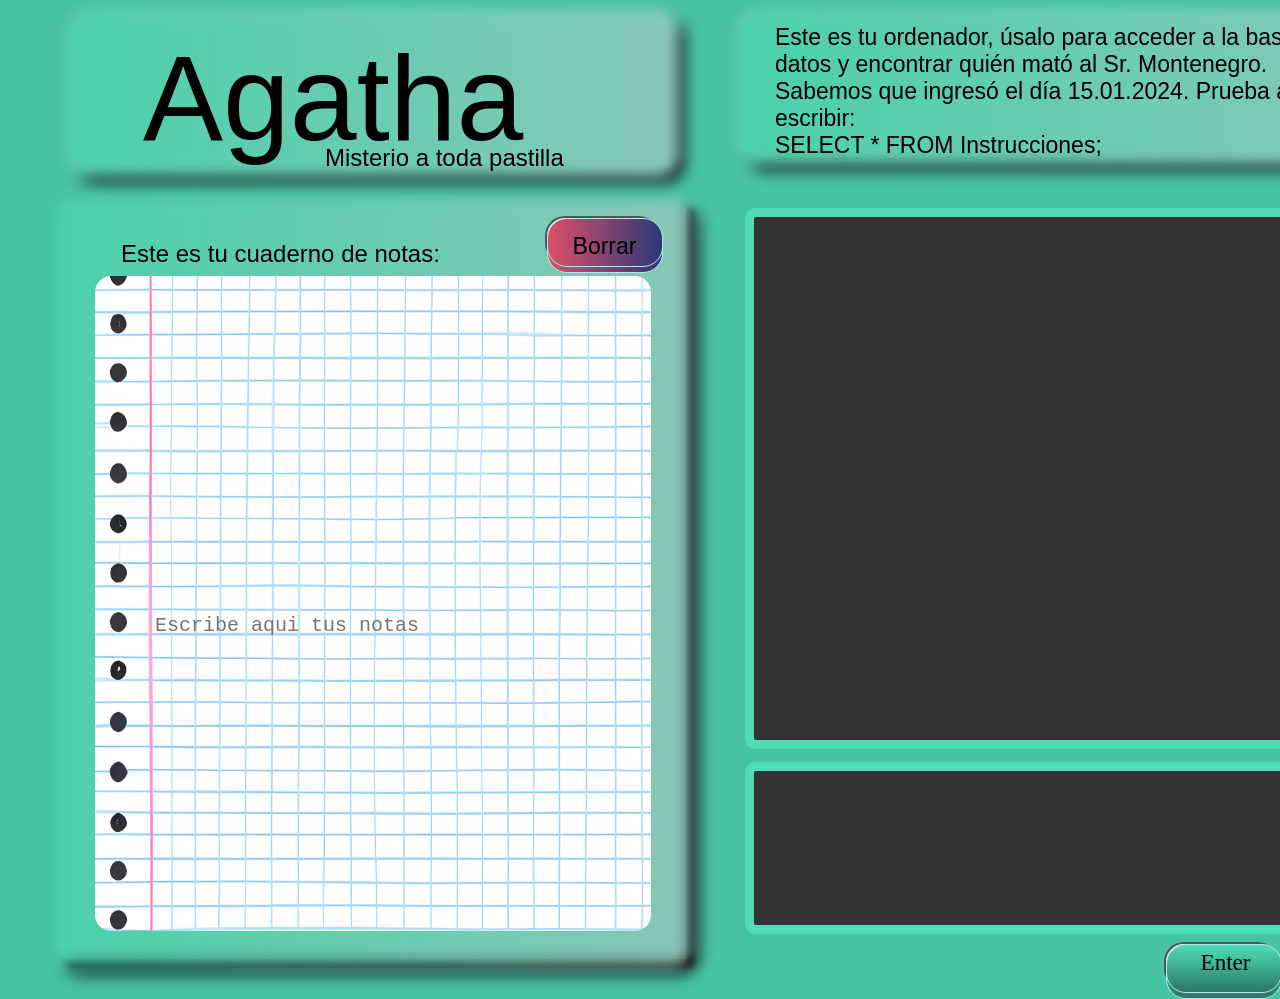
==== commit a5ab4dd4: "añadidas tablas para resolucion del juego" ====
--- a/Agatha/src/main/resources/static/index.html
+++ b/Agatha/src/main/resources/static/index.html
@@ -44,7 +44,16 @@
     <img class="Texturacuaderno" src="media/Lined-Notebook.png" alt="Textura de cuaderno" />
     <div class="PistaEncontrada" aria-label="Notas sobre pistas encontradas"></div>  
     <textarea class="Divnotas" aria-label="Tus Notas sobre pistas encontradas o lo que quieras" placeholder="Escribe aqui tus notas"></textarea>
+
     <p class="Pcuaderno">Este es tu cuaderno de notas:</p>
+              <button id="notesButton" class="Notesbutton" aria-label="Borrar comandos anteriores">
+        <span class="Botonazulrojo">
+          <span class="FbotonNotes2"></span>
+          <span class="FbotonNotes1"></span>
+        </span>
+        <span class="BorrarNotes">Borrar</span>
+      </button>
+  
   </div>
 </section>
         
@@ -52,7 +61,7 @@
         <!-- El Bloque con la introduccion, aqui damos el primer comando en el p -->  
       <section class="Intro">
         <div class="Boxintro"></div>
-        <p class="Pintro">Este es tu ordenador, úsalo para acceder a la base de datos y encontrar quién mató al Paciente X. Lo que sabemos es que ingresó el día 15.01.2024<br/>Prueba escribir SELECT * FROM Instrucciones.</p>
+        <p class="Pintro">Este es tu ordenador, úsalo para acceder a la base de datos y encontrar quién mató al Sr. Montenegro. Sabemos que ingresó el día 15.01.2024. Prueba a escribir:<br/> SELECT * FROM Instrucciones;</p>
       </section>
       
         <!-- EL Titulo  del juego  -->   
@@ -61,6 +70,7 @@
         <h1 class="Titulo">Agatha</h1>
         <h2 class="Subheader">Misterio a toda pastilla</h2>
       </section>
+        
     </section>
   </main>
 
--- a/Agatha/src/main/resources/static/css/styles.css
+++ b/Agatha/src/main/resources/static/css/styles.css
@@ -1,6 +1,6 @@
 body {
   width: 1440px;
-  height: 1024px;
+  height: 690px;
   background: #46c39f;
   font-family: 'Typewriter', sans-serif;
                                                 
@@ -10,11 +10,11 @@
   width: 1440px;
   height: 1024px;
   left: 10px;
-  top: 10px;
+  top: -50px;
   position: absolute;
   background: #47C3A0;
 }
-/*-------- Boton de Borrar------*/
+/*-------- Boton de Borrar terminal ------*/
 
 .Deletebutton {
   width: 114px;
@@ -62,8 +62,61 @@
   top: 6px;
   position: absolute;
   color: black;
-  font-size: 24px;
-  font-family: American Typewriter;
+  font-size: 23px;
+  font-weight: 400;
+  font-family:'typewritter', sans-serif;
+  word-wrap: break-word;
+}
+/* ------------- Boton borrar notas--------*/
+
+.Notesbutton {
+  width: 114px;
+  height: 47px;
+  left: 450px;
+  top: -60px;
+  border-radius: 20px;
+  position: absolute;
+}
+
+.Botonazulrojo {
+  width: 114px;
+  height: 53px;
+  left: 0px;
+  top: 0px;
+  position: absolute;
+}
+
+.FbotonNotes2 {
+  width: 114px;
+  height: 47px;
+  left: 0px;
+  top: 6px;
+  position: absolute;
+  background: linear-gradient(90deg, #DD4F67 0%, #2B3977 100%);
+  border-radius: 20px;
+  border: 1px #B3E5F1 solid;
+}
+
+.FbotonNotes1 {
+  width: 114px;
+  height: 47px;
+  left: 0px;
+  top: 0px;
+  position: absolute;
+  background: linear-gradient(90deg, #DD4F67 0%,  #2B3977 100%);
+  border-radius: 20px;
+  border: 1px #B3E5F1 solid;
+}
+
+.BorrarNotes {
+  width: 79px;
+  height: 35px;
+  left: 18px;
+  top: 15px;
+  position: absolute;
+  color: black;
+  font-size: 23px;
+  font-family: 'typewritter', sans-serif;
   font-weight: 400;
   word-wrap: break-word;
 }
@@ -115,9 +168,10 @@
   top: 6px;
   position: absolute;
   color: black;
-  font-size: 24px;
-  font-weight: 400;
-  word-wrap: break-word;
+  font-size: 23px;
+  font-weight: 400;
+  word-wrap: break-word;
+  font-family: 'typewriter';
 }
 
 /*--------La terminal ----------------*/
@@ -160,62 +214,7 @@
 }
 
 /* ---------  El block de notas -------------------------*/
-/*.Notes {
-  width: 625px;
-  height: 756px;
-  left: 51px;
-  top: 253px;
-  position: absolute;
-  z-index: 0
-}
- .NoteContent {
-    position: relative;
-    z-index: 1;
-  }
-
-.Divnotas {
-  width: 605px;
-  height: 736px;
-  left: 10px;
-  top: 10px;
-  position: absolute;
-  background: linear-gradient(90deg, rgba(79.33, 220.98, 180.84, 0.54) 0%, rgba(190.33, 204.14, 200.23, 0.54) 100%);
-  box-shadow: 6.599999904632568px 6.599999904632568px 6.599999904632568px;
-  border-radius: 20px;
-  border: 1px #F6F3F3 solid;
-  filter: blur(6.60px);
-  backdrop-filter: blur(4px);
-}
-
-.Pcuaderno {
-  left: 26px;
-  top: 0px;
-  position: absolute;
-  color: black;
-  font-size: 24px;
-  
-  font-weight: 400;
-  word-wrap: break-word;
-}
-.NoteContent {
-   width: 556px;
-  height: 655px;
-  left: 34px;
-  top: 73px;
-  position: absolute;
-  border-radius: 16px;
-  z-index: 2; 
-    
-}
-.Texturacuaderno {
-  width: 556px;
-  height: 655px;
-  left: 34px;
-  top: 73px;
-  position: absolute;
-  border-radius: 16px;
-  z-index: 0;
-}*/
+
 
 .Notes {
   width: 625px;
@@ -330,10 +329,10 @@
   width: 589px;
   height: 43px;
   left: 36px;
-  top: 0px;
-  position: absolute;
-  color: black;
-  font-size: 24px;
+  top: -10px;
+  position: absolute;
+  color: black;
+  font-size: 23px;
   font-weight: 400;
   word-wrap: break-word;
 }
